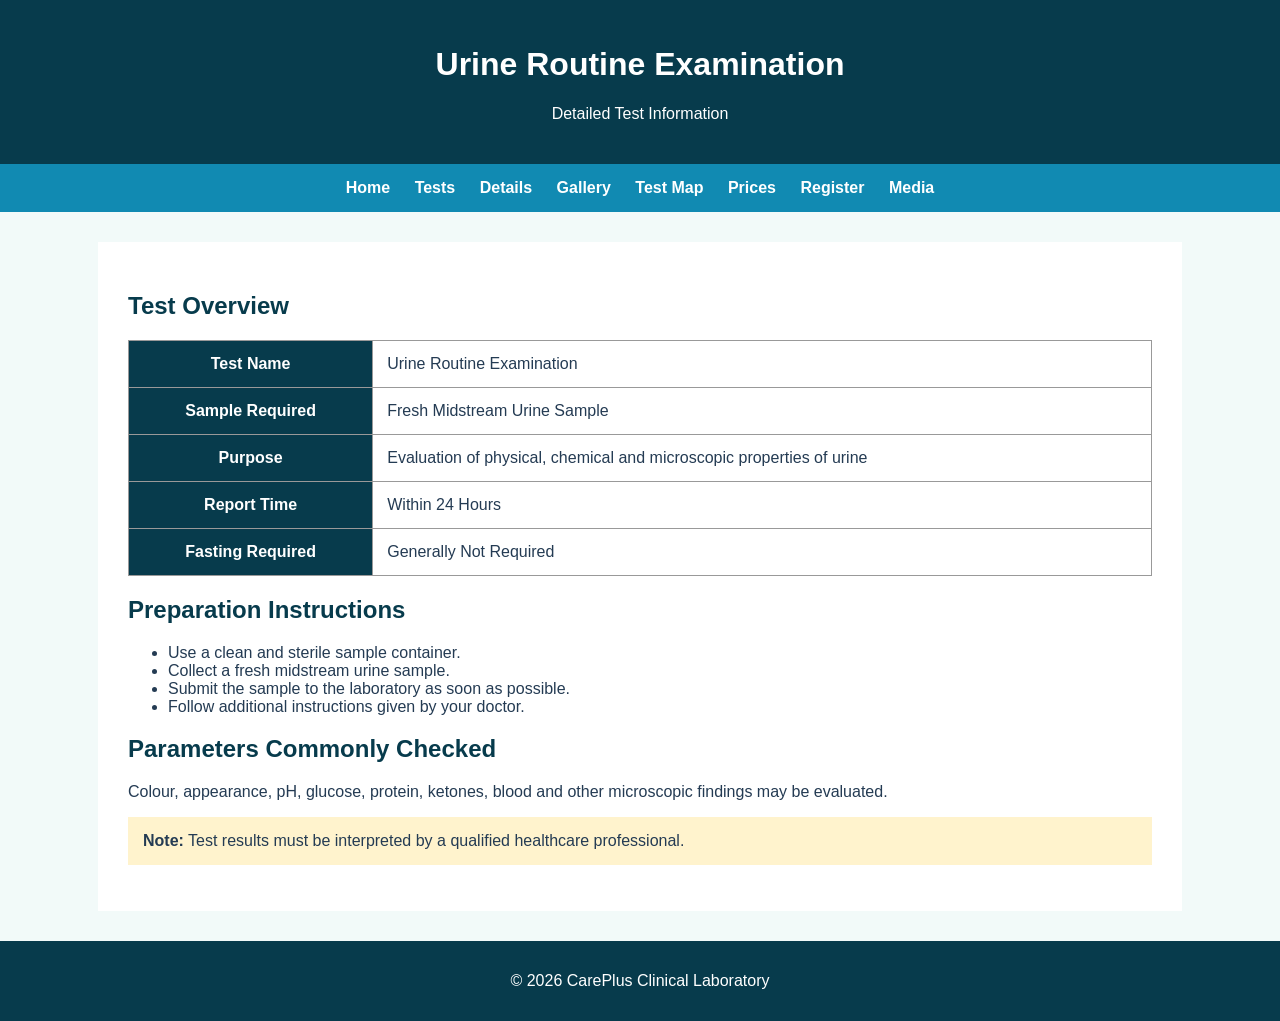
==== details.html @ a51ad05a "Initial case study website" ====
<!DOCTYPE html>
<html>
<head>
    <title>Test Details</title>

    <style>
        body {
            margin: 0;
            font-family: Arial, sans-serif;
            background: #F2FAF9;
            color: #243B53;
        }

        header {
            background: #073B4C;
            color: white;
            text-align: center;
            padding: 25px;
        }

        nav {
            background: #118AB2;
            padding: 15px;
            text-align: center;
        }

        nav a {
            color: white;
            text-decoration: none;
            margin: 10px;
            font-weight: bold;
        }

        main {
            width: 80%;
            margin: 30px auto;
            background: white;
            padding: 30px;
        }

        h2 {
            color: #073B4C;
        }

        table {
            width: 100%;
            border-collapse: collapse;
        }

        th, td {
            padding: 14px;
            border: 1px solid #999;
        }

        th {
            background: #073B4C;
            color: white;
        }

        footer {
            background: #073B4C;
            color: white;
            text-align: center;
            padding: 15px;
        }
    </style>
</head>

<body>

<header>
    <h1>Urine Routine Examination</h1>
    <p>Detailed Test Information</p>
</header>

<nav>
    <a href="index.html">Home</a>
    <a href="tests.html">Tests</a>
    <a href="details.html">Details</a>
    <a href="gallery.html">Gallery</a>
    <a href="map.html">Test Map</a>
    <a href="table.html">Prices</a>
    <a href="form.html">Register</a>
   
    <a href="media.html">Media</a>
</nav>

<main>

<h2>Test Overview</h2>

<table>

<tr>
    <th>Test Name</th>
    <td>Urine Routine Examination</td>
</tr>

<tr>
    <th>Sample Required</th>
    <td>Fresh Midstream Urine Sample</td>
</tr>

<tr>
    <th>Purpose</th>
    <td>Evaluation of physical, chemical and microscopic properties of urine</td>
</tr>

<tr>
    <th>Report Time</th>
    <td>Within 24 Hours</td>
</tr>

<tr>
    <th>Fasting Required</th>
    <td>Generally Not Required</td>
</tr>

</table>

<h2>Preparation Instructions</h2>

<ul>
    <li>Use a clean and sterile sample container.</li>
    <li>Collect a fresh midstream urine sample.</li>
    <li>Submit the sample to the laboratory as soon as possible.</li>
    <li>Follow additional instructions given by your doctor.</li>
</ul>

<h2>Parameters Commonly Checked</h2>

<p>
    Colour, appearance, pH, glucose, protein, ketones, blood and
    other microscopic findings may be evaluated.
</p>

<p style="background:#FFF3CD;padding:15px;">
    <b>Note:</b> Test results must be interpreted by a qualified healthcare professional.
</p>

</main>

<footer>
    <p>© 2026 CarePlus Clinical Laboratory</p>
</footer>

</body>
</html>
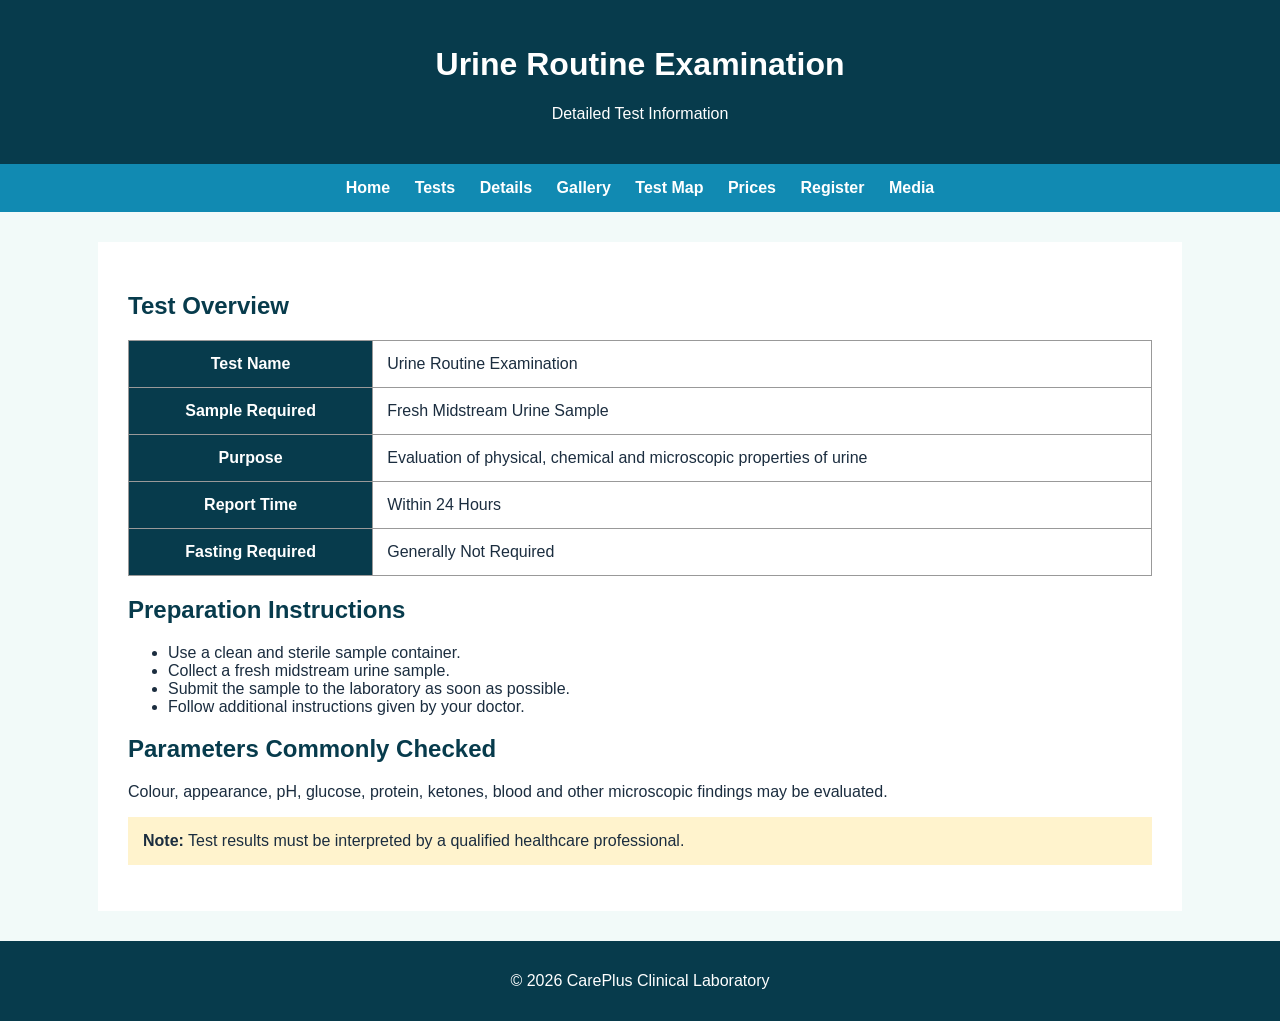
==== commit 8bc7b4dc: "Updated th colour" ====
--- a/details.html
+++ b/details.html
@@ -8,7 +8,7 @@
             margin: 0;
             font-family: Arial, sans-serif;
             background: #F2FAF9;
-            color: #243B53;
+            color: #1b2d3f;
         }
 
         header {
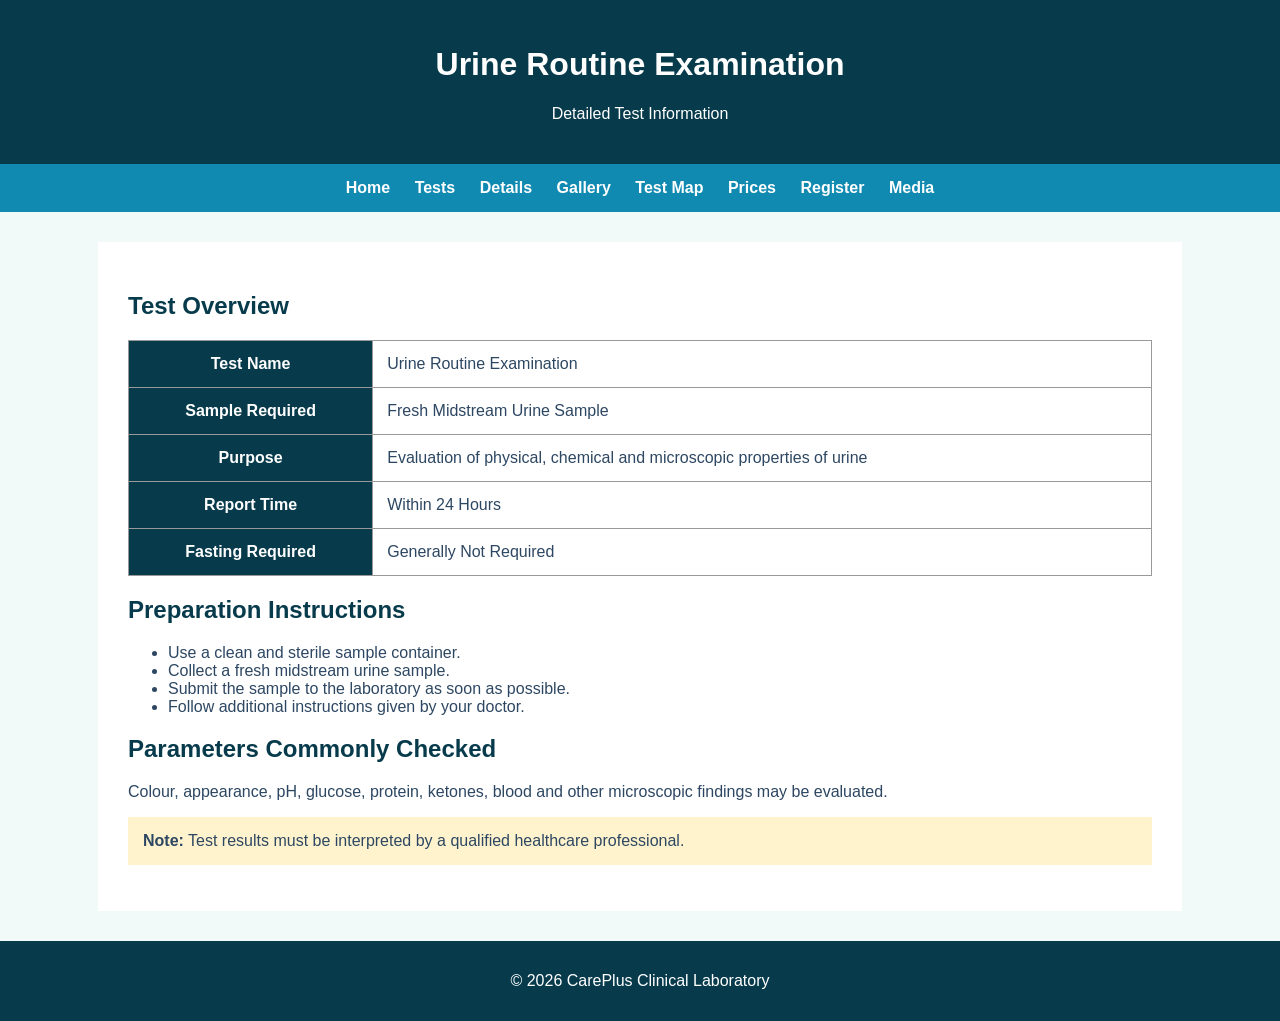
==== commit 1f437f08: "updated colour" ====
--- a/details.html
+++ b/details.html
@@ -8,7 +8,7 @@
             margin: 0;
             font-family: Arial, sans-serif;
             background: #F2FAF9;
-            color: #1b2d3f;
+            color: #2d4762ff;
         }
 
         header {
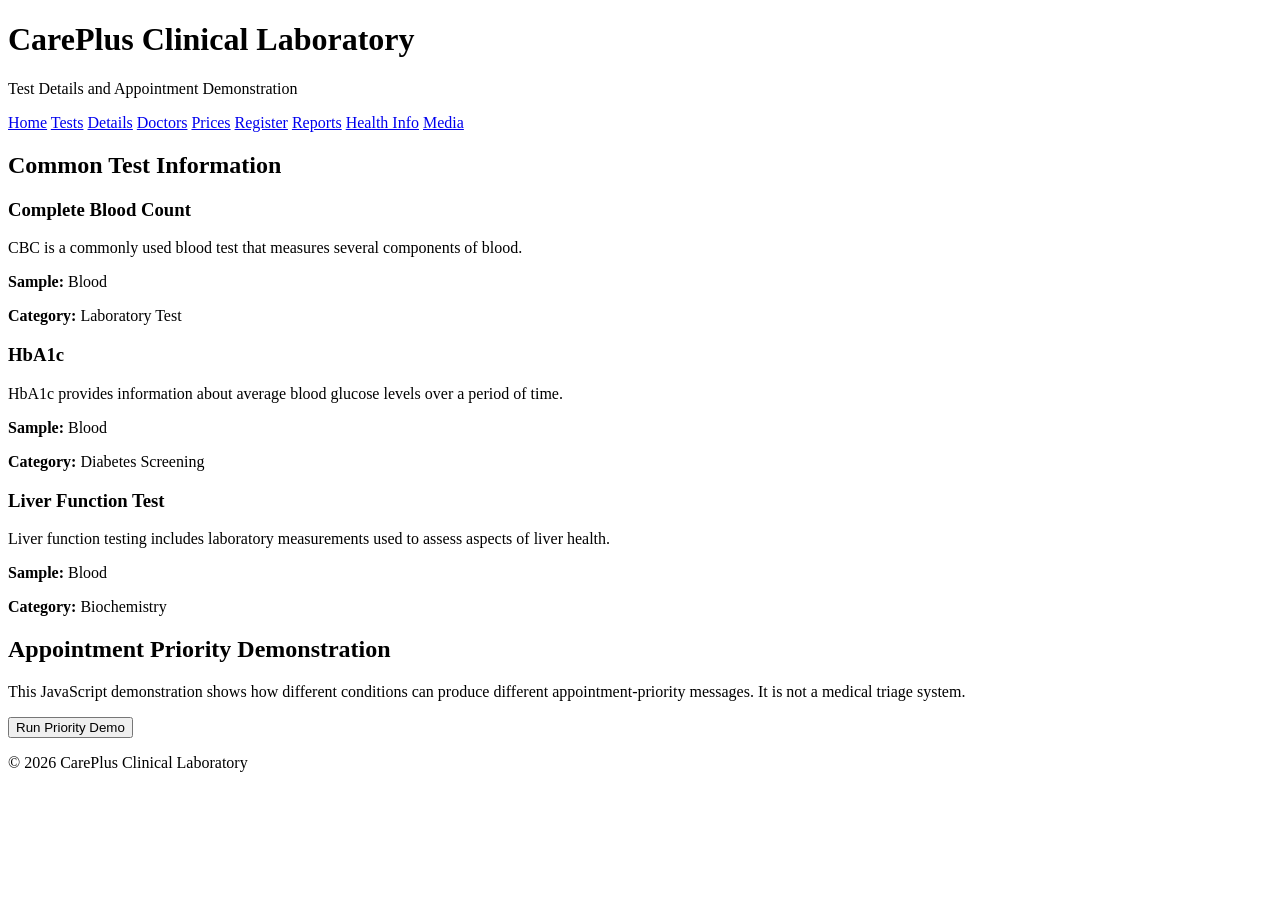
==== commit 1c11645e: "Update details.html for CarePlus branding and content" ====
--- a/details.html
+++ b/details.html
@@ -1,142 +1,99 @@
 <!DOCTYPE html>
 <html>
 <head>
-    <title>Test Details</title>
-
-    <style>
-        body {
-            margin: 0;
-            font-family: Arial, sans-serif;
-            background: #F2FAF9;
-            color: #2d4762ff;
-        }
-
-        header {
-            background: #073B4C;
-            color: white;
-            text-align: center;
-            padding: 25px;
-        }
-
-        nav {
-            background: #118AB2;
-            padding: 15px;
-            text-align: center;
-        }
-
-        nav a {
-            color: white;
-            text-decoration: none;
-            margin: 10px;
-            font-weight: bold;
-        }
-
-        main {
-            width: 80%;
-            margin: 30px auto;
-            background: white;
-            padding: 30px;
-        }
-
-        h2 {
-            color: #073B4C;
-        }
-
-        table {
-            width: 100%;
-            border-collapse: collapse;
-        }
-
-        th, td {
-            padding: 14px;
-            border: 1px solid #999;
-        }
-
-        th {
-            background: #073B4C;
-            color: white;
-        }
-
-        footer {
-            background: #073B4C;
-            color: white;
-            text-align: center;
-            padding: 15px;
-        }
-    </style>
+    <title>Test Details - CarePlus</title>
+    <link rel="stylesheet" href="style.css">
 </head>
 
 <body>
 
 <header>
-    <h1>Urine Routine Examination</h1>
-    <p>Detailed Test Information</p>
+    <h1>CarePlus Clinical Laboratory</h1>
+    <p>Test Details and Appointment Demonstration</p>
 </header>
 
 <nav>
     <a href="index.html">Home</a>
     <a href="tests.html">Tests</a>
     <a href="details.html">Details</a>
-    <a href="gallery.html">Gallery</a>
-    <a href="map.html">Test Map</a>
+    <a href="doctors.html">Doctors</a>
     <a href="table.html">Prices</a>
-    <a href="form.html">Register</a>
-   
+    <a href="registration.html">Register</a>
+    <a href="reports.html">Reports</a>
+    <a href="health.html">Health Info</a>
     <a href="media.html">Media</a>
 </nav>
 
 <main>
 
-<h2>Test Overview</h2>
+<section>
 
-<table>
+    <h2>Common Test Information</h2>
 
-<tr>
-    <th>Test Name</th>
-    <td>Urine Routine Examination</td>
-</tr>
+    <div class="detail-card">
 
-<tr>
-    <th>Sample Required</th>
-    <td>Fresh Midstream Urine Sample</td>
-</tr>
+        <h3>Complete Blood Count</h3>
 
-<tr>
-    <th>Purpose</th>
-    <td>Evaluation of physical, chemical and microscopic properties of urine</td>
-</tr>
+        <p>
+            CBC is a commonly used blood test that measures
+            several components of blood.
+        </p>
 
-<tr>
-    <th>Report Time</th>
-    <td>Within 24 Hours</td>
-</tr>
+        <p><strong>Sample:</strong> Blood</p>
+        <p><strong>Category:</strong> Laboratory Test</p>
 
-<tr>
-    <th>Fasting Required</th>
-    <td>Generally Not Required</td>
-</tr>
+    </div>
 
-</table>
 
-<h2>Preparation Instructions</h2>
+    <div class="detail-card">
 
-<ul>
-    <li>Use a clean and sterile sample container.</li>
-    <li>Collect a fresh midstream urine sample.</li>
-    <li>Submit the sample to the laboratory as soon as possible.</li>
-    <li>Follow additional instructions given by your doctor.</li>
-</ul>
+        <h3>HbA1c</h3>
 
-<h2>Parameters Commonly Checked</h2>
+        <p>
+            HbA1c provides information about average blood
+            glucose levels over a period of time.
+        </p>
 
-<p>
-    Colour, appearance, pH, glucose, protein, ketones, blood and
-    other microscopic findings may be evaluated.
-</p>
+        <p><strong>Sample:</strong> Blood</p>
+        <p><strong>Category:</strong> Diabetes Screening</p>
 
-<p style="background:#FFF3CD;padding:15px;">
-    <b>Note:</b> Test results must be interpreted by a qualified healthcare professional.
-</p>
+    </div>
+
+
+    <div class="detail-card">
+
+        <h3>Liver Function Test</h3>
+
+        <p>
+            Liver function testing includes laboratory
+            measurements used to assess aspects of liver health.
+        </p>
+
+        <p><strong>Sample:</strong> Blood</p>
+        <p><strong>Category:</strong> Biochemistry</p>
+
+    </div>
+
+</section>
+
+
+<section>
+
+    <h2>Appointment Priority Demonstration</h2>
+
+    <p>
+        This JavaScript demonstration shows how different
+        conditions can produce different appointment-priority
+        messages. It is not a medical triage system.
+    </p>
+
+    <button class="button" onclick="checkPriority()">
+        Run Priority Demo
+    </button>
+
+    <div id="priorityResult" class="info-box"></div>
+
+</section>
 
 </main>
 
@@ -144,5 +101,43 @@
     <p>© 2026 CarePlus Clinical Laboratory</p>
 </footer>
 
+
+<script>
+
+function checkPriority(){
+
+    let age = Number(prompt("Enter patient age:"));
+    let temperature = Number(prompt("Enter temperature in °C:"));
+    let severity = prompt("Enter severity (mild/moderate/severe):");
+    let emergency = prompt("Is this an emergency? (yes/no):");
+
+    severity = severity.toLowerCase();
+    emergency = emergency.toLowerCase();
+
+    let result;
+
+    if(emergency === "yes"){
+        result = "Emergency Consultation Required";
+    }
+    else if(temperature >= 39 || severity === "severe"){
+        result = "High Priority Consultation";
+    }
+    else if(age >= 60 && severity === "moderate"){
+        result = "Priority Consultation";
+    }
+    else{
+        result = "Regular Consultation";
+    }
+
+    document.getElementById("priorityResult").innerHTML =
+        "<h3>Result</h3><p>" + result + "</p>";
+
+    console.log(result);
+    alert(result);
+
+}
+
+</script>
+
 </body>
-</html>+</html>
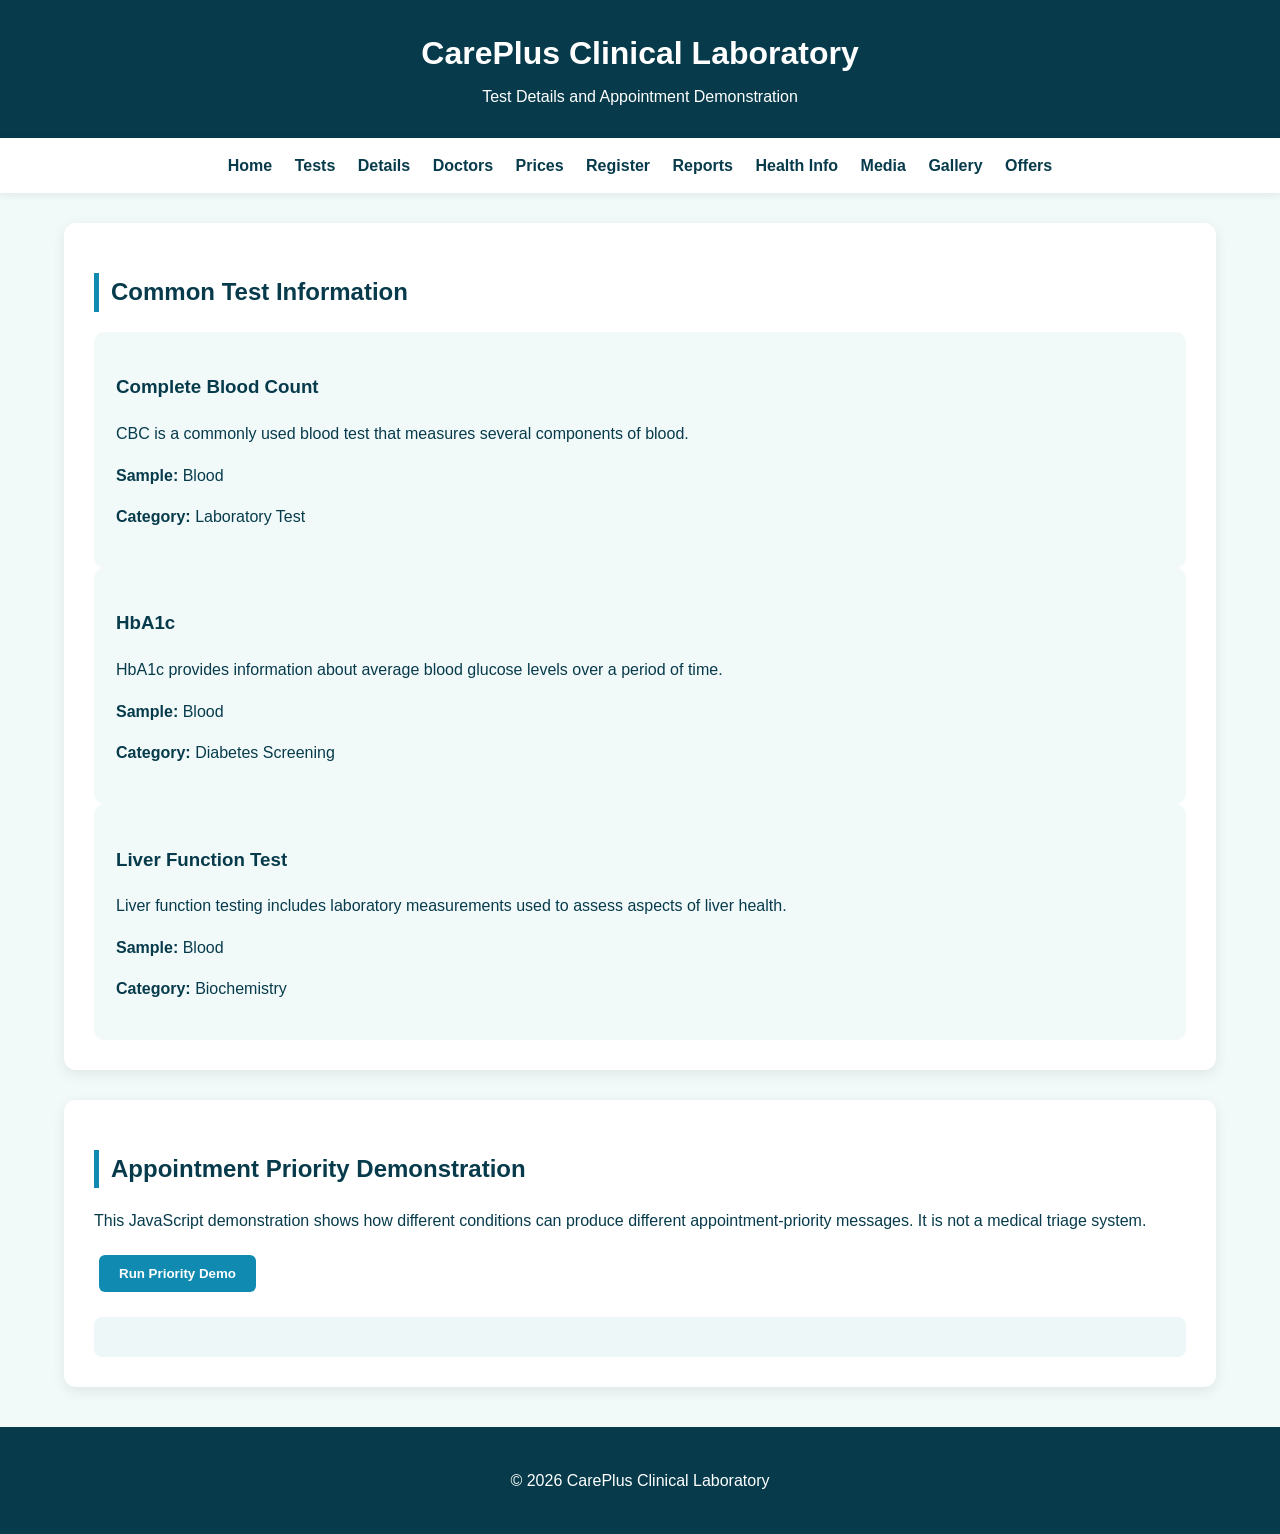
==== commit a741f3b4: "Add links to Gallery and Offers in details.html" ====
--- a/details.html
+++ b/details.html
@@ -22,6 +22,8 @@
     <a href="reports.html">Reports</a>
     <a href="health.html">Health Info</a>
     <a href="media.html">Media</a>
+    <a href="gallery.html">Gallery</a>
+<a href="offer.html">Offers</a>
 </nav>
 
 <main>
--- a/style.css
+++ b/style.css
@@ -0,0 +1,407 @@
+* {
+    box-sizing: border-box;
+}
+
+body {
+    margin: 0;
+    font-family: Arial, sans-serif;
+    background-color: #F2FAF9;
+    color: #073B4C;
+    line-height: 1.6;
+}
+
+header {
+    background-color: #073B4C;
+    color: white;
+    text-align: center;
+    padding: 28px 15px;
+}
+
+header h1 {
+    margin: 0;
+    font-size: 32px;
+}
+
+header p {
+    margin: 5px 0 0;
+}
+
+nav {
+    background-color: white;
+    padding: 15px;
+    text-align: center;
+    box-shadow: 0 2px 8px rgba(0,0,0,0.08);
+    position: sticky;
+    top: 0;
+    z-index: 10;
+}
+
+nav a {
+    text-decoration: none;
+    color: #073B4C;
+    font-weight: bold;
+    margin: 0 9px;
+}
+
+nav a:hover {
+    color: #118AB2;
+}
+
+main {
+    width: 90%;
+    max-width: 1200px;
+    margin: auto;
+}
+
+section {
+    background-color: white;
+    padding: 30px;
+    margin: 30px 0;
+    border-radius: 12px;
+    box-shadow: 0 4px 14px rgba(0,0,0,0.08);
+}
+
+h2 {
+    color: #073B4C;
+    border-left: 5px solid #118AB2;
+    padding-left: 12px;
+}
+
+
+/* Hero */
+
+.hero {
+    background: linear-gradient(
+        rgba(7,59,76,0.92),
+        rgba(17,138,178,0.85)
+    );
+    color: white;
+    padding: 70px 40px;
+    margin-top: 30px;
+}
+
+.hero h2 {
+    color: white;
+    border: none;
+    padding: 0;
+    font-size: 42px;
+}
+
+.hero p {
+    max-width: 650px;
+    font-size: 18px;
+}
+
+
+/* Buttons */
+
+.button {
+    display: inline-block;
+    background-color: #118AB2;
+    color: white;
+    text-decoration: none;
+    border: none;
+    padding: 11px 20px;
+    border-radius: 6px;
+    cursor: pointer;
+    font-weight: bold;
+    margin: 5px;
+}
+
+.button:hover {
+    background-color: #073B4C;
+}
+
+.secondary-button {
+    background-color: white;
+    color: #073B4C;
+}
+
+
+/* Cards */
+
+.card-container {
+    display: grid;
+    grid-template-columns: repeat(4, 1fr);
+    gap: 20px;
+}
+
+.card,
+.package-card,
+.test-card,
+.doctor-card,
+.detail-card,
+.health-card {
+    background-color: #F2FAF9;
+    padding: 22px;
+    border-radius: 10px;
+    transition: 0.3s;
+}
+
+.card:hover,
+.package-card:hover,
+.test-card:hover,
+.doctor-card:hover {
+    transform: translateY(-5px);
+    box-shadow: 0 7px 18px rgba(0,0,0,0.12);
+}
+
+.card a {
+    color: #118AB2;
+    font-weight: bold;
+}
+
+.package-card {
+    text-align: center;
+}
+
+.package-card h3 {
+    color: #073B4C;
+}
+
+
+/* Emergency Support */
+
+.emergency-banner {
+    background: linear-gradient(
+        135deg,
+        #FDE8E5,
+        #F9D8D3
+    );
+    color: #7A2525;
+    text-align: center;
+    border: 1px solid #E9AAA2;
+    border-left: 6px solid #D85C50;
+    box-shadow: 0 4px 14px rgba(180,70,60,0.12);
+}
+
+.emergency-banner h2 {
+    color: #8F2D2D;
+    border: none;
+    padding: 0;
+    margin-bottom: 10px;
+}
+
+.emergency-banner p {
+    margin: 8px 0;
+}
+
+.emergency-banner strong {
+    color: #8F2D2D;
+}
+
+.emergency-banner .button {
+    background-color: #C94C4C;
+}
+
+.emergency-banner .button:hover {
+    background-color: #8F2D2D;
+}
+
+
+/* Features */
+
+.feature-list {
+    display: grid;
+    grid-template-columns: repeat(2, 1fr);
+    gap: 20px;
+}
+
+.feature-list div {
+    padding: 20px;
+    border-left: 4px solid #2A9D8F;
+    background-color: #F2FAF9;
+}
+
+
+/* Patient Journey */
+
+.patient-journey {
+    text-align: center;
+}
+
+.journey {
+    display: flex;
+    justify-content: space-around;
+    gap: 15px;
+    flex-wrap: wrap;
+}
+
+.journey div {
+    min-width: 120px;
+}
+
+.journey span {
+    display: inline-block;
+    background-color: #118AB2;
+    color: white;
+    width: 45px;
+    height: 45px;
+    line-height: 45px;
+    border-radius: 50%;
+    font-weight: bold;
+}
+
+
+/* Information */
+
+.disclaimer {
+    background-color: #eef5f6;
+    border-left: 5px solid #073B4C;
+}
+
+.small-note {
+    font-size: 13px;
+    color: #666;
+}
+
+.info-box {
+    background-color: #eef7f8;
+    padding: 20px;
+    border-radius: 8px;
+    margin-top: 20px;
+}
+
+
+/* Messages */
+
+.error {
+    color: #C94C4C;
+    font-weight: bold;
+}
+
+.success {
+    color: #176b52;
+    background-color: #e8f7f1;
+    padding: 20px;
+    border-radius: 8px;
+}
+
+
+/* Search */
+
+.search-box {
+    width: 100%;
+    padding: 13px;
+    border: 1px solid #bbb;
+    border-radius: 6px;
+    margin-bottom: 25px;
+}
+
+
+/* Tests and Doctors */
+
+.test-grid,
+.doctor-grid {
+    display: grid;
+    grid-template-columns: repeat(3, 1fr);
+    gap: 20px;
+}
+
+.doctor-card {
+    text-align: center;
+}
+
+.doctor-icon {
+    width: 70px;
+    height: 70px;
+    line-height: 70px;
+    margin: auto;
+    border-radius: 50%;
+    background-color: #118AB2;
+    color: white;
+    font-weight: bold;
+}
+
+
+/* Reports */
+
+.report-card {
+    margin-top: 25px;
+    padding: 25px;
+    background-color: #F2FAF9;
+    border-radius: 10px;
+}
+
+
+/* Tables */
+
+table {
+    width: 100%;
+    border-collapse: collapse;
+}
+
+th,
+td {
+    padding: 12px;
+    border: 1px solid #ccc;
+    text-align: left;
+}
+
+th {
+    background-color: #073B4C;
+    color: white;
+}
+
+
+/* Media */
+
+.media-box video {
+    width: 100%;
+    max-width: 800px;
+    display: block;
+    margin: auto;
+    border-radius: 10px;
+}
+
+.media-box audio {
+    width: 100%;
+}
+
+
+/* Footer */
+
+footer {
+    background-color: #073B4C;
+    color: white;
+    text-align: center;
+    padding: 25px;
+    margin-top: 40px;
+}
+
+
+/* Responsive Design */
+
+@media(max-width: 768px) {
+
+    .card-container,
+    .test-grid,
+    .doctor-grid {
+        grid-template-columns: 1fr;
+    }
+
+    .feature-list {
+        grid-template-columns: 1fr;
+    }
+
+    nav a {
+        display: inline-block;
+        margin: 5px;
+    }
+
+    .hero h2 {
+        font-size: 30px;
+    }
+
+    section {
+        padding: 20px;
+    }
+
+    main {
+        width: 94%;
+    }
+
+    table {
+        font-size: 13px;
+    }
+}
